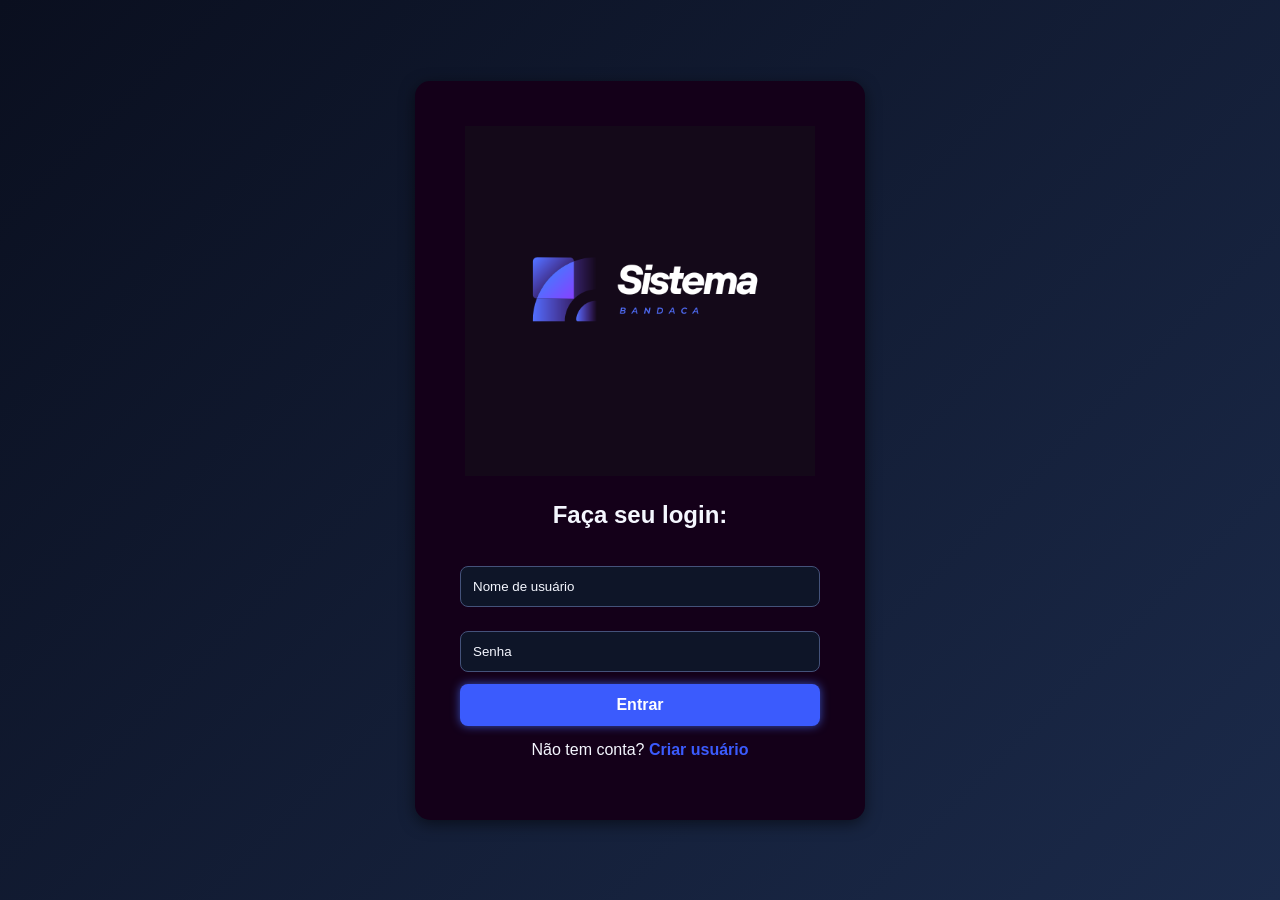
==== front-end/index.html @ d38b3048 "commit inicial" ====
<!DOCTYPE html>
<html lang="pt-BR">
<head>
<meta charset="UTF-8" />
<meta name="viewport" content="width=device-width, initial-scale=1.0" />
<title>Página de Login</title>
<link rel="stylesheet" href="index.css" />
</head>
<body>
<div class="container">
<img src="logo.png" class="logo">
<h2>Faça seu login:</h2>


<input type="text" id="usuario" placeholder="Nome de usuário" />
<input type="password" id="senha" placeholder="Senha" />


<button onclick="entrar()">Entrar</button>
<p class="criar">
    Não tem conta? <a href="cadastro.html">Criar usuário</a>
</p>
</div>


<script src="index.js"></script>
</body>
</html>
---- front-end/index.css ----
body {
margin: 0;
padding: 0;
font-family: Arial, Helvetica, sans-serif;
background: linear-gradient(135deg, #0a0f1f, #1b2a4a);
height: 100vh;
display: flex;
justify-content: center;
align-items: center;
}


.container {
background: #140019;
width: 360px;
padding: 45px;
border-radius: 15px;
box-shadow: 0 4px 15px rgba(0,0,0,0.5);
text-align: center;
color: #e3e8ff;
}


.logo {
    width: 350px;     
    height: 350px;    
    display: block;
    margin: 0 auto 25px;
    object-fit: contain;
}


h2 {
margin-bottom: 25px;
color: #f5f7ff;
font-weight: bold;
}


input {
width: 100%;
padding: 12px;
box-sizing: border-box;
margin: 12px 0;
border-radius: 8px;
border: 1px solid #44527a;
background: #0e1528;
color: #f5f7ff;
}


input::placeholder {
color: #f5f7ff;
}


button {
width: 100%;
padding: 12px;
background: #3b5bfd;
border: none;
color: white;
font-size: 16px;
border-radius: 8px;
cursor: pointer;
font-weight: bold;
transition: 0.3s;
box-shadow: 0 0 10px rgba(70,110,255,0.7);
}

.criar {
    margin-top: 15px;
    color: #f5f7ff;
}

.criar a {
    color: #3b5bfd;
    font-weight: bold;
    text-decoration: none;
}

.criar a:hover {
    text-decoration: underline;
}
button:hover {
background: #2944c7;
box-shadow: 0 0 12px rgba(120,150,255,0.9);
}
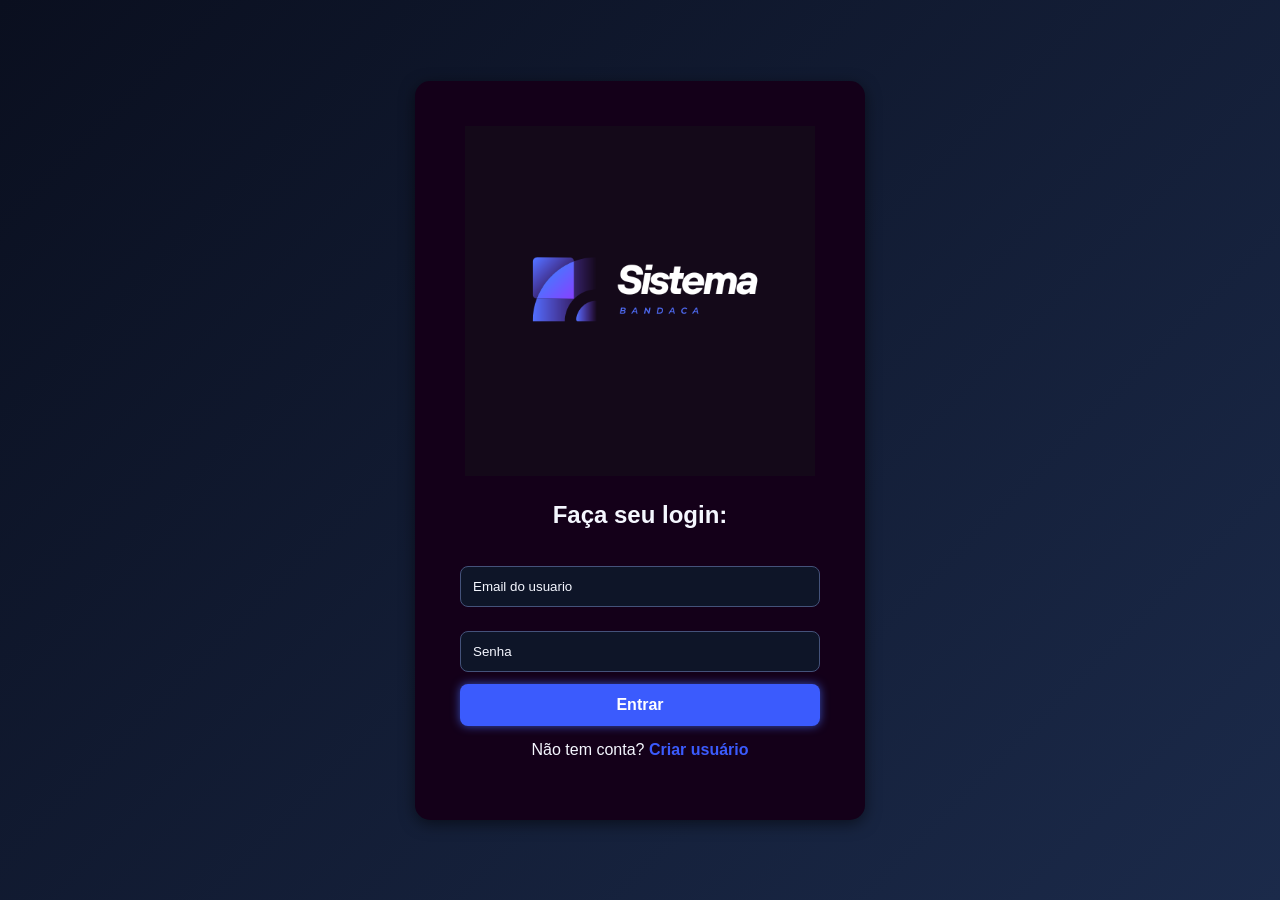
==== commit 9edb34ee: "aula de quinta" ====
--- a/front-end/index.html
+++ b/front-end/index.html
@@ -12,11 +12,11 @@
 <h2>Faça seu login:</h2>
 
 
-<input type="text" id="usuario" placeholder="Nome de usuário" />
+<input type="text" id="usuario" placeholder="Email do usuario" />
 <input type="password" id="senha" placeholder="Senha" />
 
 
-<button onclick="entrar()">Entrar</button>
+<button onclick="entrar(event)">Entrar</button>
 <p class="criar">
     Não tem conta? <a href="cadastro.html">Criar usuário</a>
 </p>
